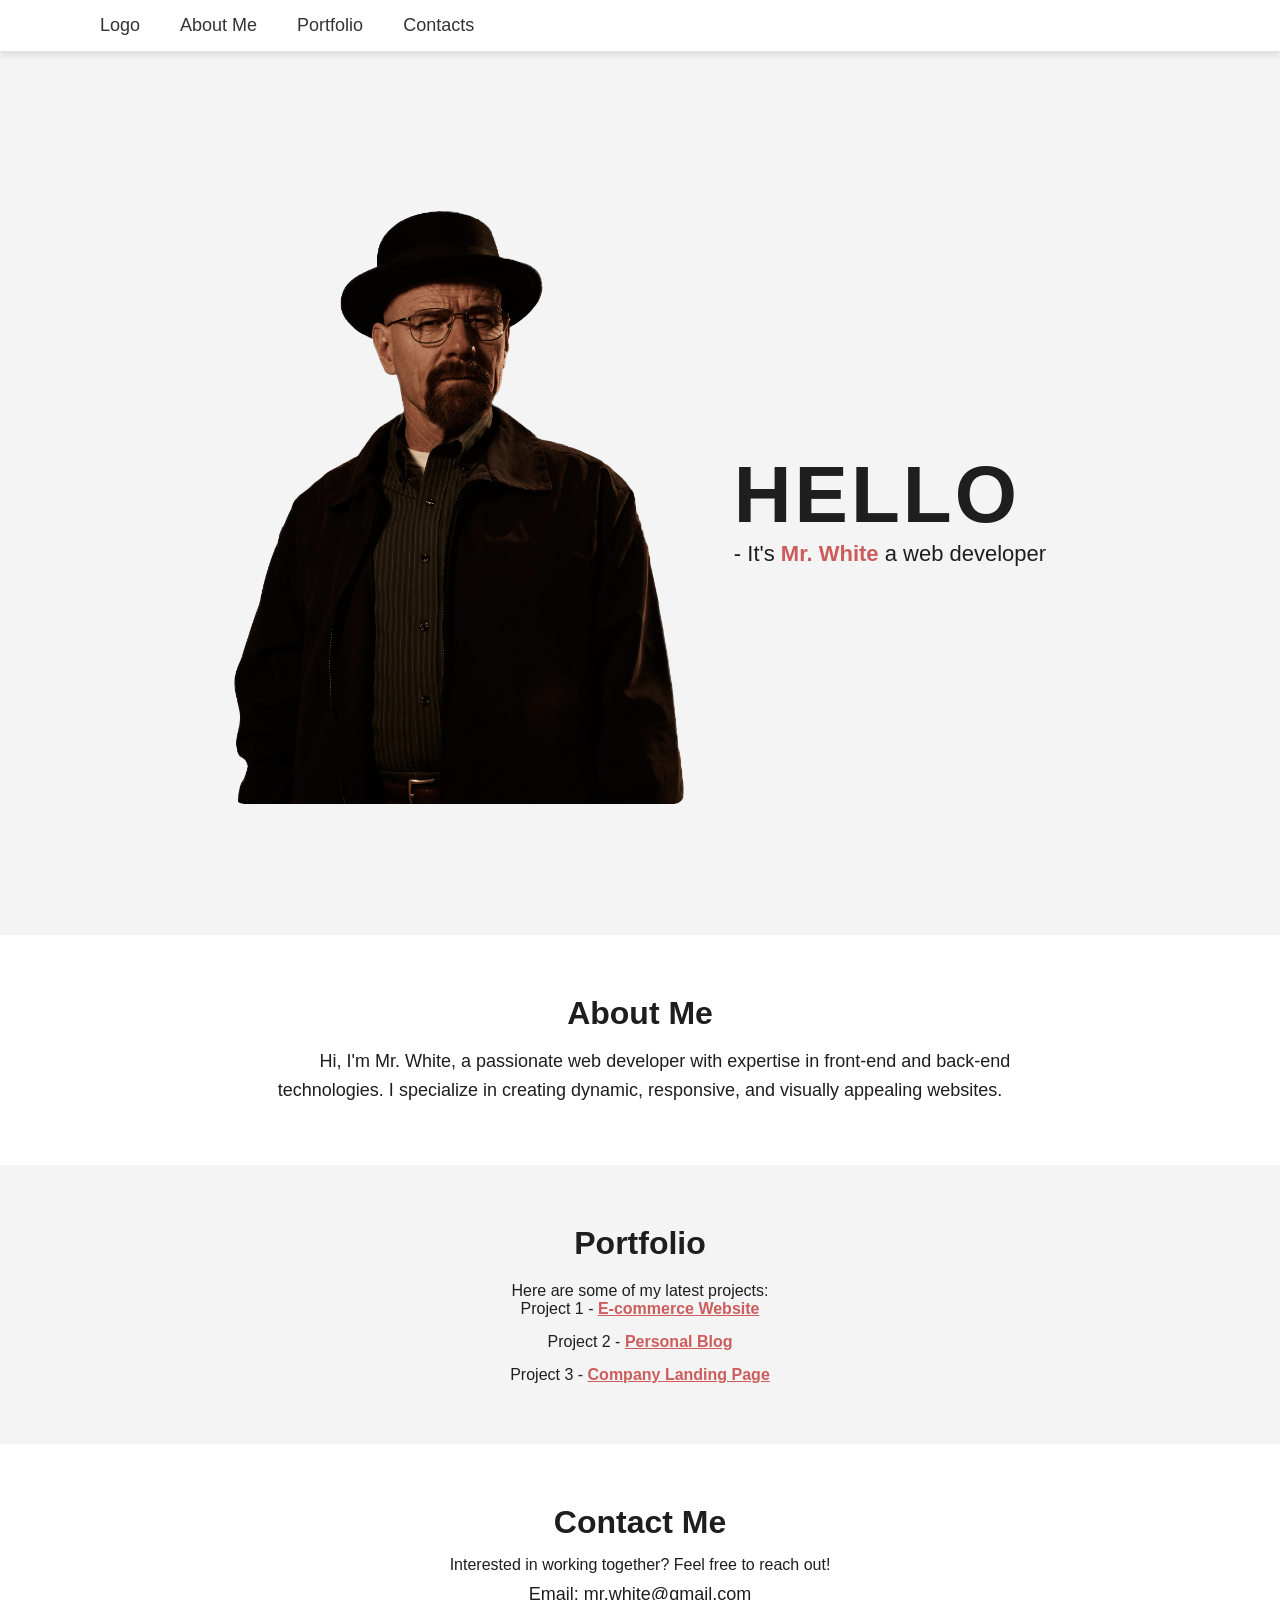
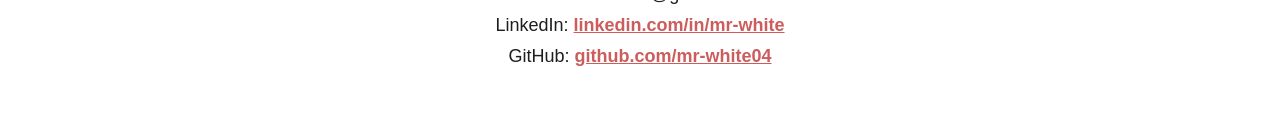
==== src/index.html @ a0aaaa7c "updated portfolio" ====
<!DOCTYPE html>
<html lang="en">
<head>
    <meta charset="UTF-8">
    <meta name="viewport" content="width=device-width, initial-scale=1.0">
    <title>Document</title>

    <link rel="stylesheet" href="style.css">
</head>
<body>
    <nav>
        <ul>
            <li><a href="#home">Logo</a></li>
            <li><a href="#about">About Me</a></li>
            <li><a href="#portfolio">Portfolio</a></li>
            <li><a href="#contact">Contacts</a></li>
        </ul>
    </nav>
    <main id="home">
        <section id="header">

            <img src="profile.png" alt="">
            
            <div class="info-container">
                <h1>HELLO</h1>
                <h2>- It's <mark>Mr. White</mark> a web developer</h2>
            </div>
        </section>
        <section id="about">
            <h2>About Me</h2>
            <p>
                Hi, I'm Mr. White, a passionate web developer with expertise in front-end and back-end technologies. 
                I specialize in creating dynamic, responsive, and visually appealing websites.
            </p>
        </section>
    
        <section id="portfolio">
            <h2>Portfolio</h2>
            <p>Here are some of my latest projects:</p>
            <ul>
                <li>Project 1 - <a href="#">E-commerce Website</a></li>
                <li>Project 2 - <a href="#">Personal Blog</a></li>
                <li>Project 3 - <a href="#">Company Landing Page</a></li>
            </ul>
        </section>
    
        <section id="contact">
            <h2>Contact Me</h2>
            <p>Interested in working together? Feel free to reach out!</p>
            <ul>
                <li>Email: mr.white@gmail.com</li>
                <li>LinkedIn: <a href="#">linkedin.com/in/mr-white</a></li>
                <li>GitHub: <a href="#">github.com/mr-white04</a></li>
            </ul>
        </section>
    </main>
</body>
</html>
---- src/style.css ----
* {
  padding: 0;
  margin: 0;
  box-sizing: border-box;
  font-family: "Poppins", sans-serif;
}

body {
  background: #f4f4f4;
  color: #1e1e1e;
}

/* Navigation Bar */
nav {
  background: #fff;
  padding: 15px 100px;
  box-shadow: 0px 4px 6px rgba(0, 0, 0, 0.1);
  position: fixed;
  width: 100%;
  top: 0;
  left: 0;
  z-index: 1000;
}

nav ul {
  display: flex;
  align-items: center;
  gap: 40px;
}

nav li {
  list-style: none;
}

nav a {
  text-decoration: none;
  color: #333;
  font-size: 18px;
  font-weight: 500;
  transition: 0.3s;
}

nav a:hover {
  color: indianred;
}

/* Main Layout */
main {
  display: flex;
  flex-direction: column;
  padding-top: 80px; /* Adjust to prevent overlap with fixed nav */
}

/* Hero Section */
#header {
  padding: 50px 100px;
  height: 95vh;
  display: flex;
  justify-content: center;
  align-items: center;
  gap: 50px;
  text-align: left;
}

#header img {
  width: 450px;
  height: auto;
  object-fit: contain;
  border-radius: 10px;
}

.info-container h1 {
  font-size: 80px;
  font-weight: 600;
  letter-spacing: 3px;
}

.info-container h2 {
  font-size: 22px;
  font-weight: 500;
}

.info-container mark {
  background: none;
  color: indianred;
  font-weight: 700;
}

/* About Section */
#about {
  padding: 60px 100px;
  background: #fff;
  text-align: center;
}

#about h2 {
  font-size: 32px;
  margin-bottom: 15px;
}

#about p {
  font-size: 18px;
  line-height: 1.6;
  text-indent: 50px;
  max-width: 800px;
  margin: 0 auto;
}

/* Portfolio Section */
#portfolio {
  padding: 60px 100px;
  text-align: center;
}

#portfolio h2 {
  font-size: 32px;
  margin-bottom: 20px;
}

#portfolio ul {
  list-style: none;
  display: flex;
  flex-direction: column;
  gap: 15px;
  align-items: center;
}

#portfolio a {
  color: indianred;
  font-weight: 600;
  transition: 0.3s;
}

#portfolio a:hover {
  text-decoration: underline;
}

/* Contact Section */
#contact {
  padding: 60px 100px;
  background: #fff;
  text-align: center;
}

#contact h2 {
  font-size: 32px;
  margin-bottom: 15px;
}

#contact ul {
  list-style: none;
  padding-top: 10px;
}

#contact li {
  font-size: 18px;
  margin-bottom: 10px;
}

#contact a {
  color: indianred;
  font-weight: 600;
  transition: 0.3s;
}

#contact a:hover {
  text-decoration: underline;
}
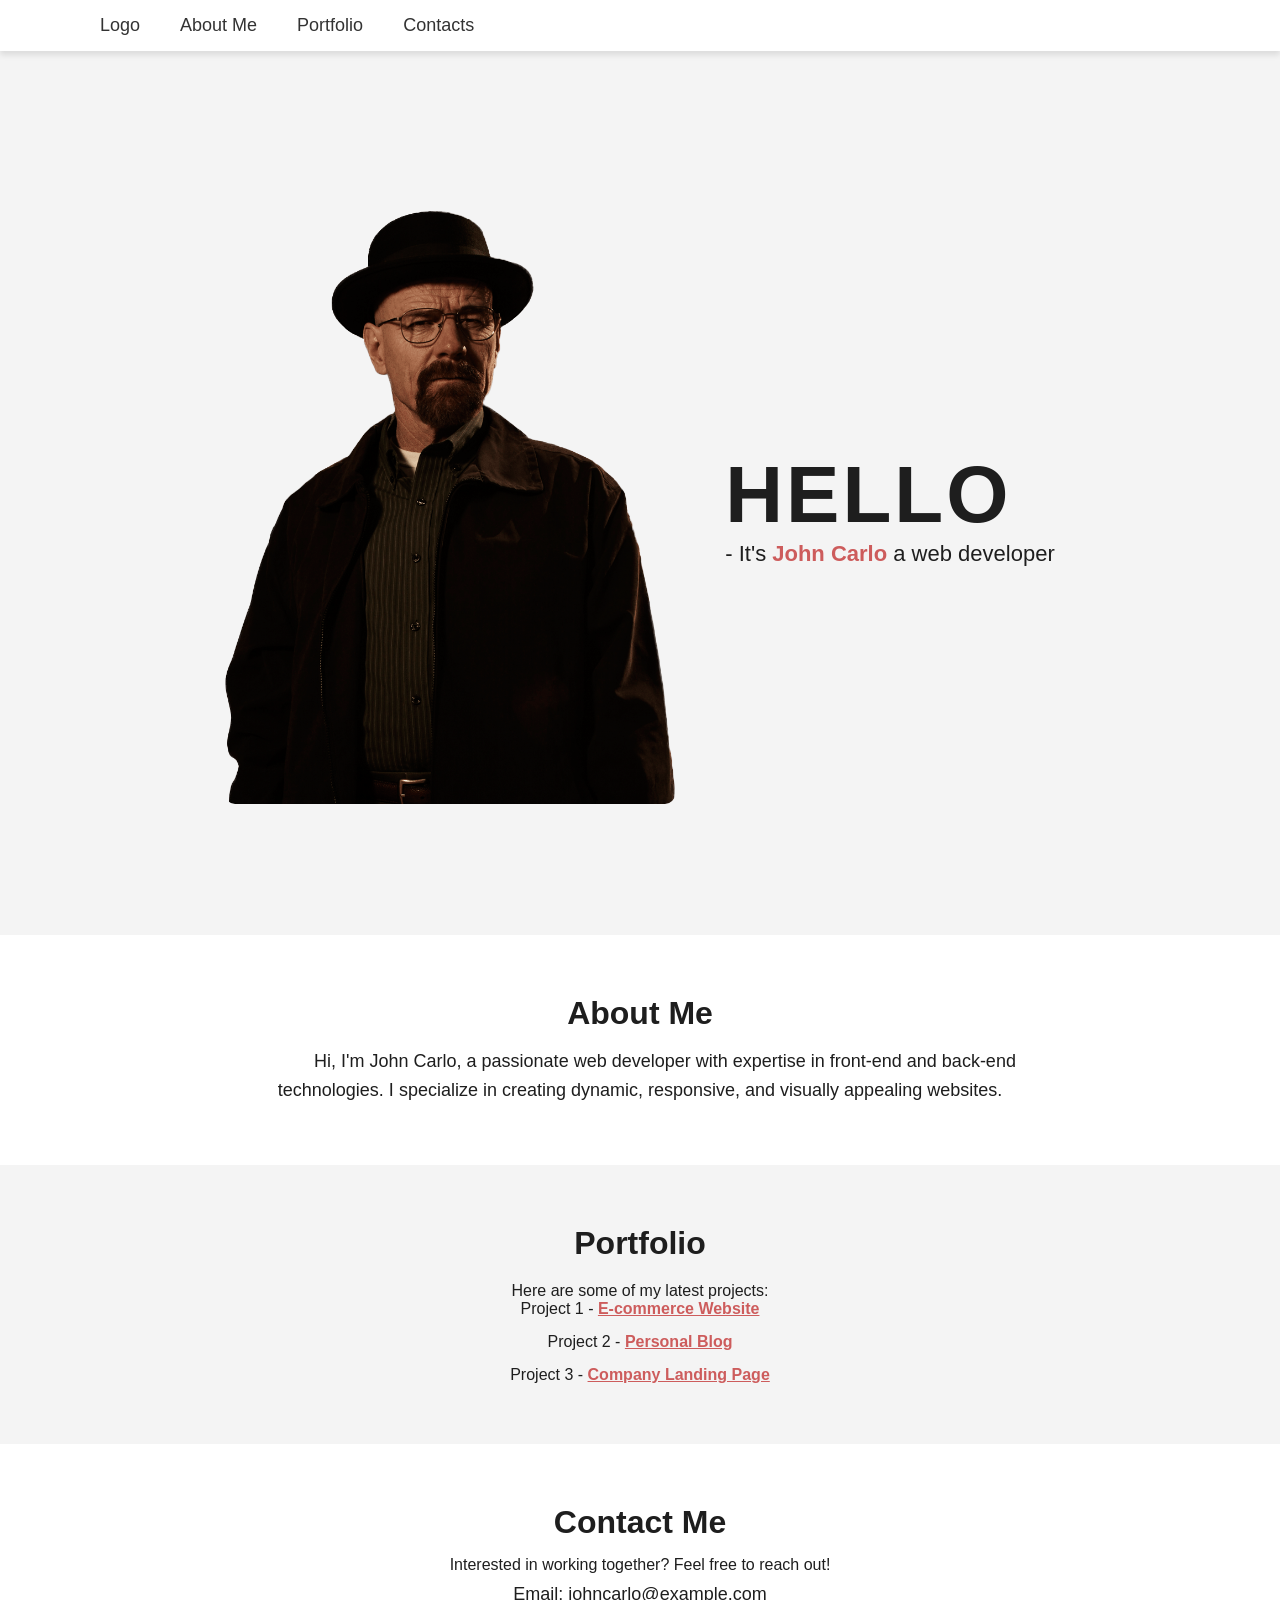
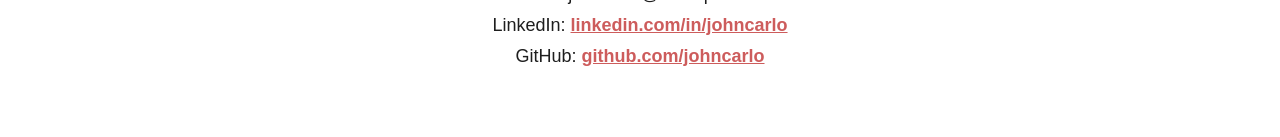
==== commit 1fc7a1e9: "updated portfoliio" ====
--- a/src/index.html
+++ b/src/index.html
@@ -11,9 +11,9 @@
     <nav>
         <ul>
             <li><a href="#home">Logo</a></li>
-            <li><a href="#about">About Me</a></li>
-            <li><a href="#portfolio">Portfolio</a></li>
-            <li><a href="#contact">Contacts</a></li>
+            <li><a href="">About Me</a></li>
+            <li><a href="">Portfolio</a></li>
+            <li><a href="">Contacts</a></li>
         </ul>
     </nav>
     <main id="home">
@@ -23,13 +23,13 @@
             
             <div class="info-container">
                 <h1>HELLO</h1>
-                <h2>- It's <mark>Mr. White</mark> a web developer</h2>
+                <h2>- It's <mark>John Carlo</mark> a web developer</h2>
             </div>
         </section>
         <section id="about">
             <h2>About Me</h2>
             <p>
-                Hi, I'm Mr. White, a passionate web developer with expertise in front-end and back-end technologies. 
+                Hi, I'm John Carlo, a passionate web developer with expertise in front-end and back-end technologies. 
                 I specialize in creating dynamic, responsive, and visually appealing websites.
             </p>
         </section>
@@ -48,9 +48,9 @@
             <h2>Contact Me</h2>
             <p>Interested in working together? Feel free to reach out!</p>
             <ul>
-                <li>Email: mr.white@gmail.com</li>
-                <li>LinkedIn: <a href="#">linkedin.com/in/mr-white</a></li>
-                <li>GitHub: <a href="#">github.com/mr-white04</a></li>
+                <li>Email: johncarlo@example.com</li>
+                <li>LinkedIn: <a href="#">linkedin.com/in/johncarlo</a></li>
+                <li>GitHub: <a href="#">github.com/johncarlo</a></li>
             </ul>
         </section>
     </main>
